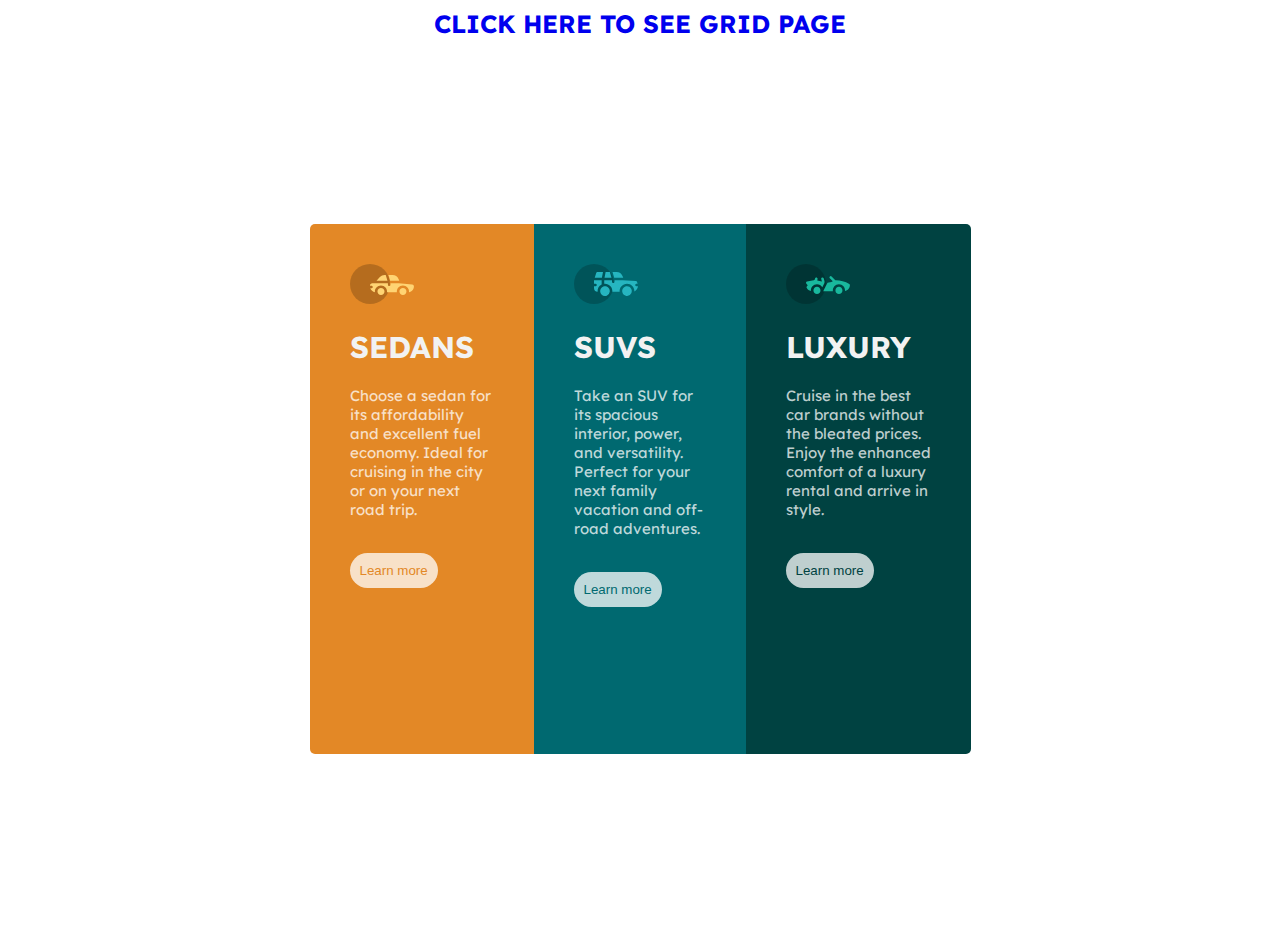
==== index.html @ e7054f6b "initial commit" ====
<!DOCTYPE html>
<html lang="en">
<head>
    <meta charset="UTF-8">
    <meta http-equiv="X-UA-Compatible" content="IE=edge">
    <meta name="viewport" content="width=device-width, initial-scale=1.0">
    <title>Flexbox design</title>
    <link  rel="stylesheet" type="text/css" href="flexbox.css">

    <!--google font link-->
    <link rel="preconnect" href="https://fonts.googleapis.com">
    <link rel="preconnect" href="https://fonts.gstatic.com" crossorigin>
    <link href="https://fonts.googleapis.com/css2?family=Big+Shoulders+Display:wght@700&family=Lexend+Deca&display=swap" rel="stylesheet">

    <!--fav icon-->
    <link rel="icon" type="image/png" href="images/favicon-32x32.png">
</head>
<body>
    <header>
        <nav>
            <a href="grid.html"><b>CLICK HERE TO SEE GRID PAGE</b></a>
        </nav>
    </header>
    <main>
        <div class="container">
            <div class="box1">
                <img src="images/icon-sedans.svg">
                <h1>SEDANS&nbsp;&nbsp;</h1>
                <p>Choose a sedan for its affordability and excellent fuel economy. Ideal for cruising in the city or on your next road trip.</p>
                <br>
                <button class="b1">Learn more</button>
            </div>

            <div class="box2">
                <img src="images/icon-suvs.svg">
                <h1>SUVS&nbsp;&nbsp;&nbsp;&nbsp;&nbsp;</h1>
                <p>Take an SUV for its spacious interior, power, and versatility. Perfect for your next family vacation and off-road adventures.</p>
                <br>
                <button class="b2">Learn more</button>
            </div>

            <div class="box3">
                <img src="images/icon-luxury.svg">
                <h1>LUXURY&nbsp;&nbsp;</h1>
                <p>Cruise in the best car brands without the bleated prices. Enjoy the enhanced comfort of a luxury rental and arrive in style.</p>
                <br>
                <button class="b3">Learn more</button>
            </div>
        </div>
    </main>
</body>
</html>
---- flexbox.css ----
header{
    text-align: center;
}

body{
    background: hsla(0, 0%, 100%, 0.75);
}

h1{
    color: hsl(0, 0%, 95%);
    font-family: 'Lexend Deca', sans-serif;
    font-stretch: extra-condensed;
    font-weight: 700;
}

a{
    font-family: 'Lexend Deca', sans-serif;
    text-align: center;
    font-size: 25px;
    font-stretch: extra-condensed;
    text-decoration: none;
}

.container{
    display: flex;
    flex-direction: row;
    width: 50%;
    margin: auto;
    justify-content: center;
    align-items: center;
    height: 100vh;
}

.container div{
    padding: 40px;
    font-family: 'Lexend Deca', sans-serif;
    font-size: 15px;
    height: 50%;
}

.box1{
    flex: 1;
    flex-shrink: 0;
    background: hsl(31, 77%, 52%);
    color: hsla(0, 0%, 100%, 0.75);
    border-radius: 5px 0 0 5px;
}

.box2{
    flex: 1;
    flex-shrink: 0;
    background: hsl(184, 100%, 22%);
    color: hsla(0, 0%, 100%, 0.75);
}

.box3{
    flex: 1;
    flex-shrink: 0;
    background: hsl(179, 100%, 13%);
    color: hsla(0, 0%, 100%, 0.75);
    border-radius: 0 5px 5px 0;
}

button{
    padding: 10px;
    border-radius: 30px;
    border: none;
    cursor: pointer;
    background: hsla(0, 0%, 100%, 0.75);
}

.b1{
    color: hsl(31, 77%, 52%);
}

.b2{
    color: hsl(184, 100%, 22%);
}

.b3{
    color: hsl(179, 100%, 13%);
}

.b1:hover{
    background: hsl(31, 77%, 52%);
    color: white;
    border: 1px white solid;
}

.b2:hover{
    background: hsl(184, 100%, 22%);
    color: white;
    border: 1px white solid;
}

.b3:hover{
    background: hsl(179, 100%, 13%);
    color: white;
    border: 1px white solid;
}

@media only screen and (max-width:730px) {
    .container{
        flex-direction: column;
        height: auto;
        width: 35%;
    }
    .box1{
        border-radius: 5px 5px 0 0;
        margin-top: 30px;
    }
    .box3{
        border-radius: 0 0 5px 5px;
    }
    button{
        margin-bottom: 10px;
    }
}

@media only screen and (max-width:646px) {
    .container{
        flex-direction: column;
        height: auto;
    }
    .container div{
        padding: 20px;
    }
    .box1{
        width: 90%;
    }
    .box2{
        width: 90%;
    }
    .box3{
        width: 90%;
    }
}
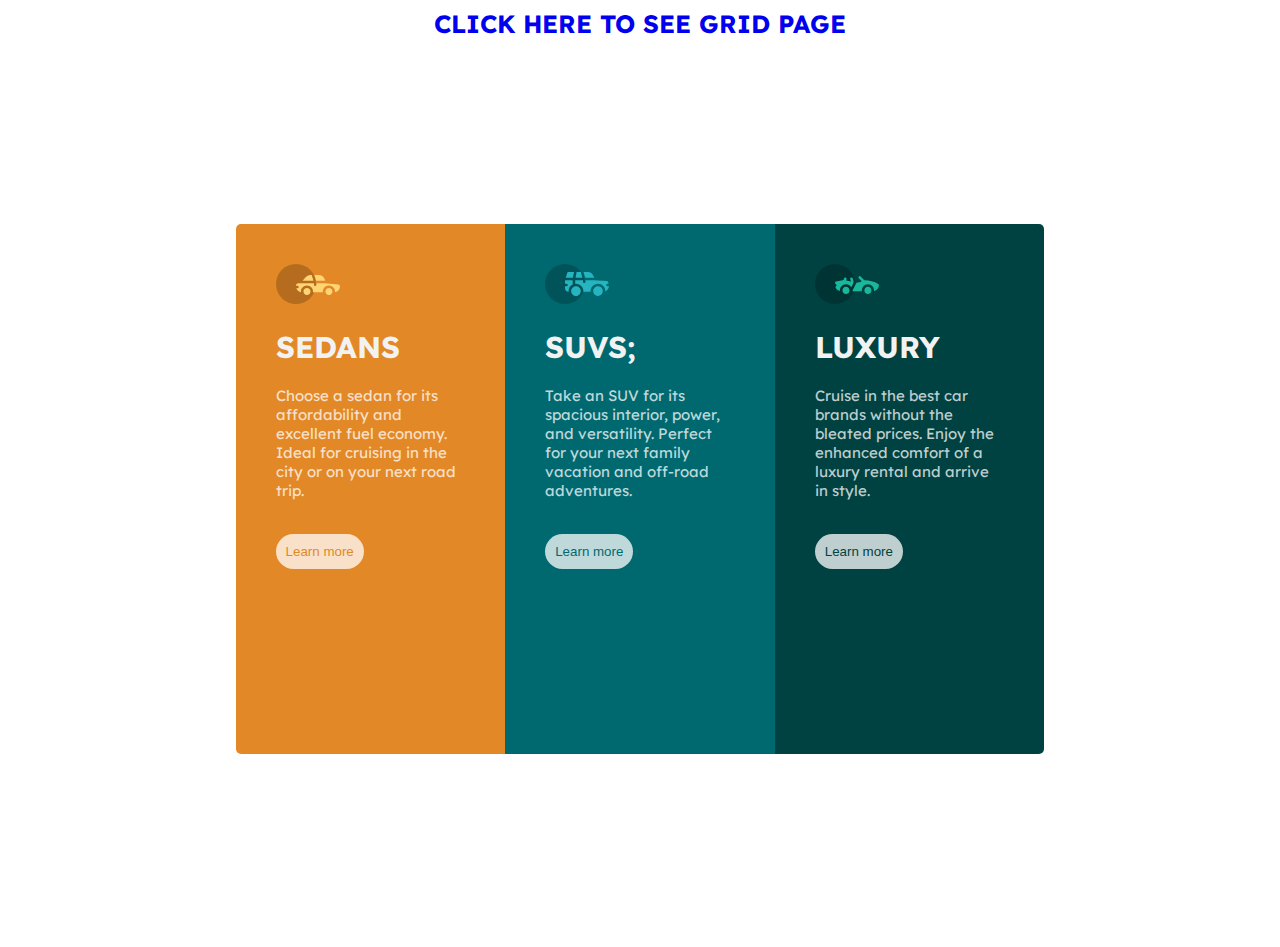
==== commit 03eabd8a: "updated" ====
--- a/index.html
+++ b/index.html
@@ -33,7 +33,7 @@
 
             <div class="box2">
                 <img src="images/icon-suvs.svg">
-                <h1>SUVS&nbsp;&nbsp;&nbsp;&nbsp;&nbsp;</h1>
+                <h1>SUVS;</h1>
                 <p>Take an SUV for its spacious interior, power, and versatility. Perfect for your next family vacation and off-road adventures.</p>
                 <br>
                 <button class="b2">Learn more</button>
--- a/flexbox.css
+++ b/flexbox.css
@@ -39,7 +39,7 @@
 }
 
 .box1{
-    flex: 1;
+    flex: 30%;
     flex-shrink: 0;
     background: hsl(31, 77%, 52%);
     color: hsla(0, 0%, 100%, 0.75);
@@ -47,14 +47,14 @@
 }
 
 .box2{
-    flex: 1;
+    flex: 30%;
     flex-shrink: 0;
     background: hsl(184, 100%, 22%);
     color: hsla(0, 0%, 100%, 0.75);
 }
 
 .box3{
-    flex: 1;
+    flex: 30%;
     flex-shrink: 0;
     background: hsl(179, 100%, 13%);
     color: hsla(0, 0%, 100%, 0.75);
@@ -99,7 +99,7 @@
     border: 1px white solid;
 }
 
-@media only screen and (max-width:730px) {
+@media only screen and (max-width:1000px) {
     .container{
         flex-direction: column;
         height: auto;
@@ -121,17 +121,22 @@
     .container{
         flex-direction: column;
         height: auto;
+        margin: auto;
     }
     .container div{
         padding: 20px;
+        margin: 0;
     }
     .box1{
-        width: 90%;
+        width: 100%;
+        margin: 0;
     }
     .box2{
-        width: 90%;
+        width: 100%;
+        margin: 0;
     }
     .box3{
-        width: 90%;
+        width: 100%;
+        margin: 0;
     }
 }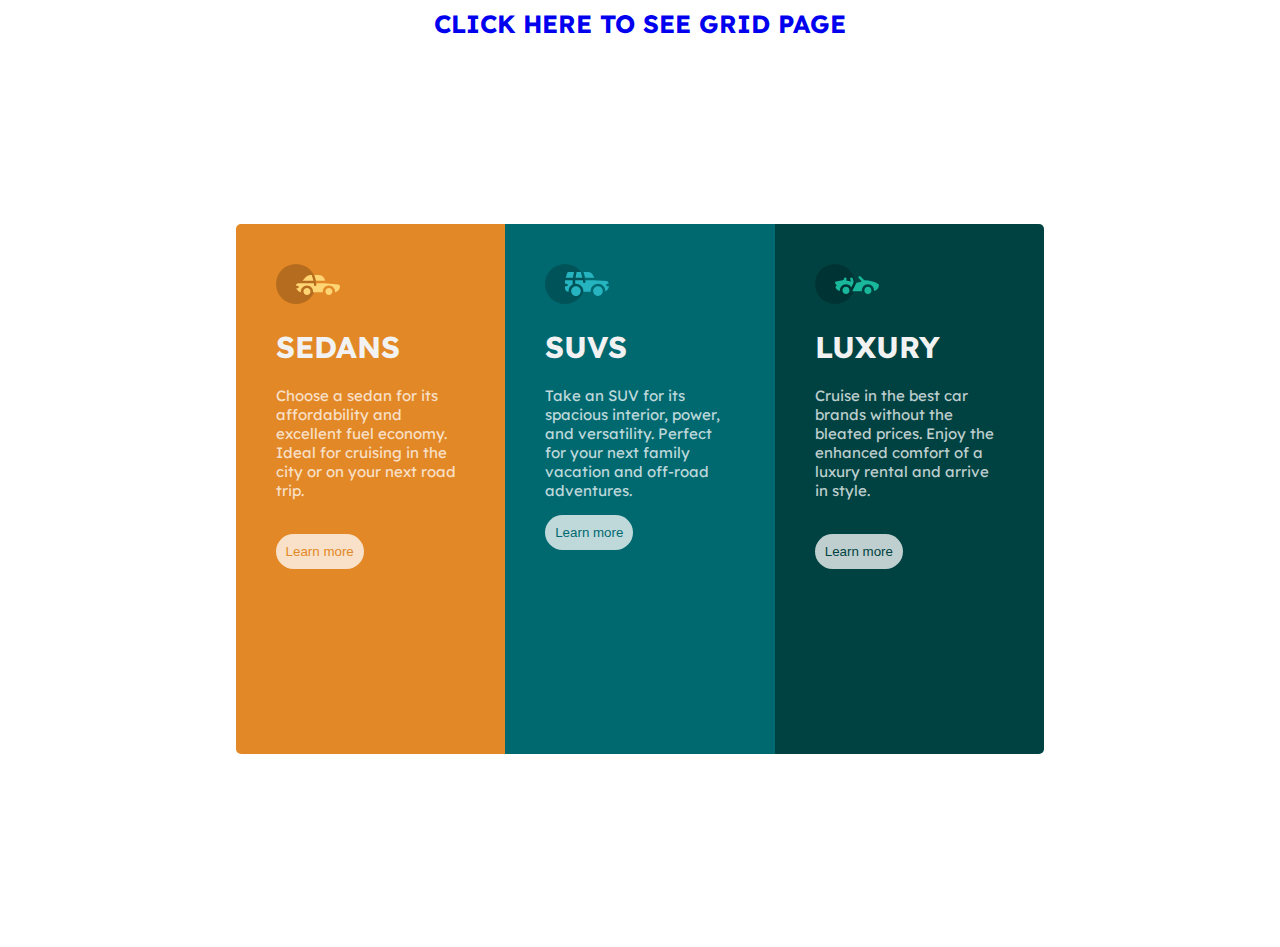
==== commit 49b3fa73: "changes made" ====
--- a/index.html
+++ b/index.html
@@ -33,9 +33,9 @@
 
             <div class="box2">
                 <img src="images/icon-suvs.svg">
-                <h1>SUVS;</h1>
+                <h1>SUVS</h1>
                 <p>Take an SUV for its spacious interior, power, and versatility. Perfect for your next family vacation and off-road adventures.</p>
-                <br>
+                
                 <button class="b2">Learn more</button>
             </div>
 
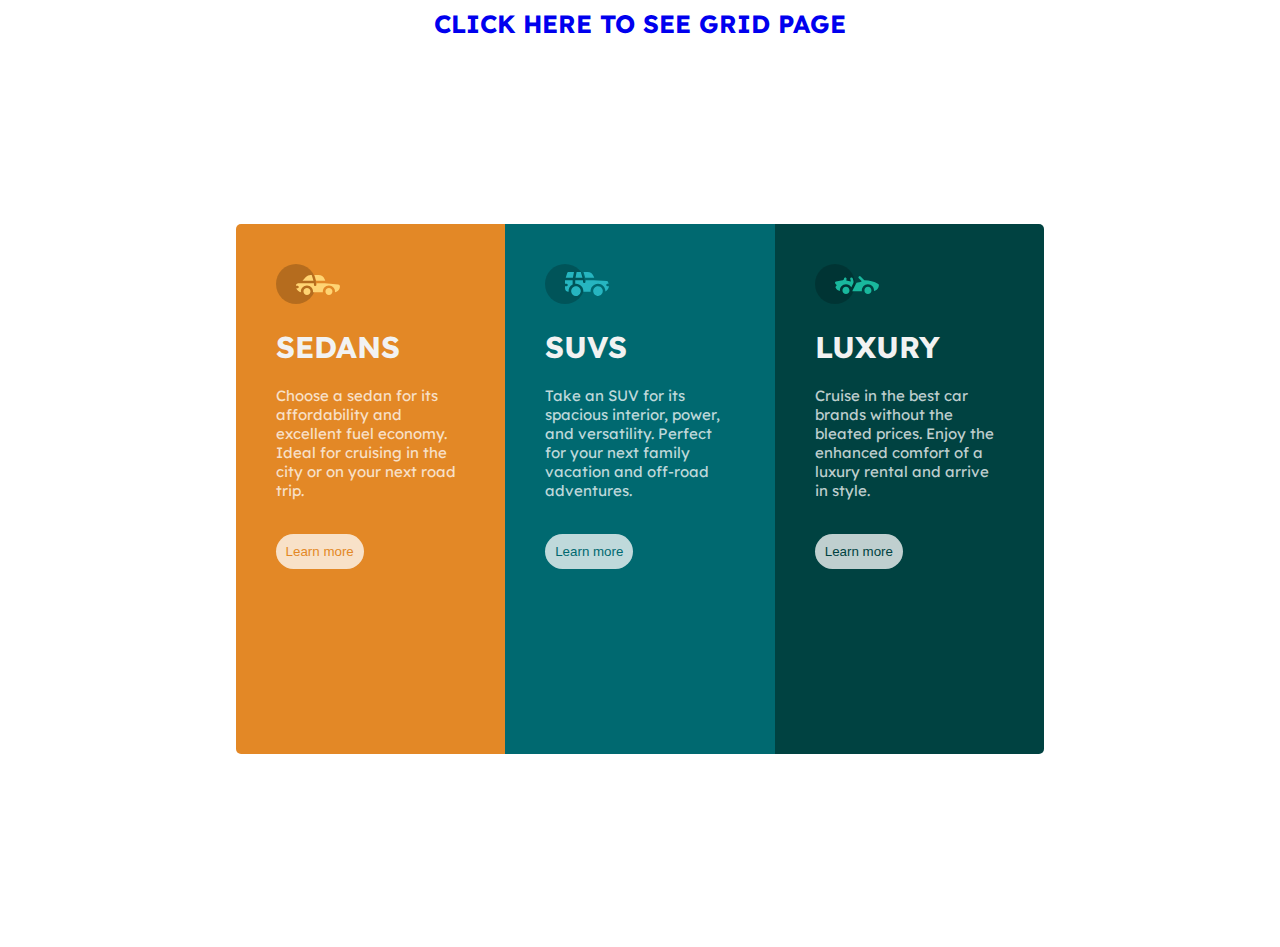
==== commit a65126da: "initial commit" ====
--- a/index.html
+++ b/index.html
@@ -35,7 +35,7 @@
                 <img src="images/icon-suvs.svg">
                 <h1>SUVS</h1>
                 <p>Take an SUV for its spacious interior, power, and versatility. Perfect for your next family vacation and off-road adventures.</p>
-                
+                <br>
                 <button class="b2">Learn more</button>
             </div>
 
